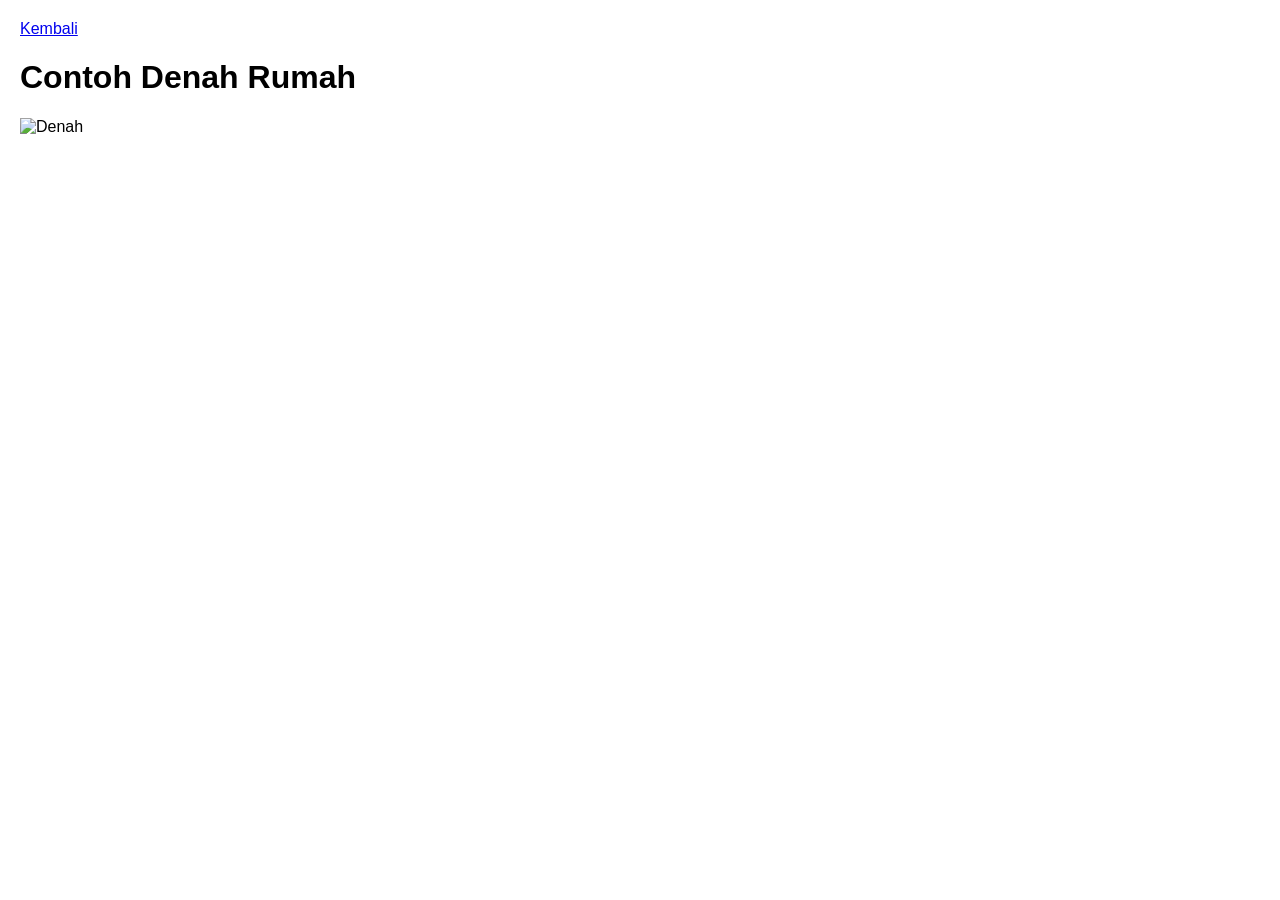
==== denah.html @ 9587e94e "Upload website pages" ====
<!DOCTYPE html>
<html lang="id">
<head>
<meta charset="UTF-8">
<meta name="viewport" content="width=device-width, initial-scale=1.0">
<title>Denah Rumah Interaktif</title>
<link rel="stylesheet" type="text/css" href="style.css">
    <header class="page-header">
        <a href="index.html">Kembali</a>
    </header>
<style>
    body {
        font-family: sans-serif;
        margin: 20px;
    }
    .container {
        display: flex;
        gap: 30px;
        align-items: flex-start;
        flex-wrap: wrap;
    }
    .bagian-kiri {
        flex: 0 0 auto;
    }
    .bagian-kanan {
        flex: 1 1 300px;
        max-width: 500px;
    }
    .info-ruangan {
        display: none;
        margin-top: 20px;
        padding: 20px;
        background-color: #f0f8ff;
        border-left: 5px solid #007bff;
        border-radius: 4px;
        max-width: 500px;
        box-shadow: 0 2px 4px rgba(0,0,0,0.1);
    }

    .info-ruangan:target {
        display: block;
    }

    .tutup {
        text-decoration: none;
        color: white;
        background-color: #dc3545;
        padding: 5px 10px;
        border-radius: 4px;
        float: right;
        font-size: 14px;
    }
</style>
</head>
<body>
    <h1>Contoh Denah Rumah</h1>
    <div class="container">

        <div class="bagian-kiri">
        <div class="denah">
    <img src="images/denah.jpg" usemap="#image-map" alt="Denah">
        </div>
    <map name="image-map">
        <area target="" alt="Ruang Keluarga" title="Ruang Keluarga" href="#ruang-keluarga" coords="86,597,313,595,315,449,87,452" shape="poly">
        <area target="" alt="Kamar Utama" title="Kamar Utama" href="#kamar-utama" coords="491,452,323,454,324,621,491,621" shape="poly">
        <area target="" alt="Kamar 1" title="Kamar 1" href="#kamar-1" coords="85,443,86,293,261,297,262,445" shape="poly">
        <area target="" alt="Kamar 2" title="Kamar 2" href="#kamar-2" coords="84,290,264,288,261,141,87,143" shape="poly">
        <area target="" alt="WC" title="WC" href="#wc" coords="83,139,177,139,175,39,83,37" shape="poly">
        <area target="" alt="Tempat nyuci" title="Tempat nyuci" href="#tempat-nyuci" coords="180,40,266,39,267,137,181,138" shape="poly">
        <area target="" alt="Dapur & Ruang makan" title="Dapur & Ruang makan" href="#dapur" coords="268,39,492,39,491,241,267,244" shape="poly">
        <area target="" alt="Ruang Tamu" title="Ruang Tamu" href="#ruang-tamu" coords="269,447,498,443,493,241,268,245" shape="poly">
        <area target="" alt="Teras depan" title="Teras depan" href="#teras-depan" coords="500,255,539,255,538,443,499,440" shape="poly">
        <area target="" alt="Teras belakang" title="Teras belakang" href="#teras-belakang" coords="311,607,311,676,92,679,95,607" shape="poly">
    </map>
</div>

    <div class="bagian-kanan">
    <div id="ruang-keluarga" class="info-ruangan">
        <a href="#" class="tutup">✖</a>
        <h2>Ruang Keluarga</h2>
        <p>Ruang keluarga adalah pusat berkumpul dan bersantai bersama keluarga, dilengkapi dengan sofa yang nyaman.</p>
    </div>

    <div id="kamar-utama" class="info-ruangan">
        <a href="#" class="tutup">✖</a>
        <h2>Kamar Tidur utama</h2>
        <p>Terdapat Kamar tidur utama dengan ukuran yang lebih luas dan tempat tidur ganda. Serta</p>
        <p>- Tempat tidur: berfungsi untuk tempat beristirahat.</p>
        <p>- Kasur: alas untuk tidur.</p>
        <p>- Bantal: penyangga kepala</p>
        <p>- Selimut: memberikan kehangatan</p>
        <p>- Karpet: memperindah ruangan</p>
        <p>- Jendela: memberikan cahaya dan udara alami</p>
    </div>

    <div id="kamar-1" class="info-ruangan">
        <a href="#" class="tutup">✖</a>
        <h2>Kamar 1</h2>
        <p>Kamar tidur standar untuk anak atau tamu.</p>
    </div>

    <div id="kamar-2" class="info-ruangan">
        <a href="#" class="tutup">✖</a>
        <h2>Kamar 2</h2>
        <p>kamar tidur standar untuk saudara dan kerabat jauh ataupun kakek nenek yang sedang berlibur</p>
    </div>

    <div id="wc" class="info-ruangan">
        <a href="#" class="tutup">✖</a>
        <h2>Kamar mandi</h2>
        <p> Terdapat</p>
        <p>- Kloset: Tempat pembuangan air</p>
        <p>- Shower: alat untuk mandi</p>
        <p>- Keramik lantai: permukaan lantai kamar mandi</p>
        <p>- Saluran pembuangan: mengalirkan air bekas mandi</p>
    </div>

    <div id="tempat-nyuci" class="info-ruangan">
        <a href="#" class="tutup">✖</a>
        <h2>Ruang cuci Baju</h2>
        <p>Terdapat</p>
        <p>-Area cuci baju: tempat membersihkan baju.</p>
        <p>-Mesin cuci: fasilitas untuk mencuci baju.</p>
        <p>-Lantai keramik: mempermudah pembersihan.</p>
        <p>-Dinding keramik: melindungi dinding dari kelembapan.</p>
        </div>

    <div id="dapur" class="info-ruangan">
        <a href="#" class="tutup">✖</a>
        <h2>Dapur & Ruang Makan</h2>
        <p>Area untuk memasak yang terhubung langsung dengan meja makan keluarga.</p>
    </div>

    <div id="ruang-tamu" class="info-ruangan">
        <a href="#" class="tutup">✖</a>
        <h2>Ruang Tamu</h2>
        <p>Ruang untuk menerima tetamu, berkumpul, berehat dan aktiviti keluarga.</p>
        <p>Terdapat</p>
        <p>-Sofa: untuk Bersantai dan juga beristirahat</p>
        <p>-Karpet: digunakan untuk memberi kenyamanan untuk merasa nyaman saat meletakkan kedua kaki dan sedikit skeindahan saat memandang ke bawah</p>
    </div>

    <div id="teras-depan" class="info-ruangan">
        <a href="#" class="tutup">✖</a>
        <h2>Teras depan</h2>
        <p>Area berpaving yang terlihat seperti halaman atau teras depan.</p>
    </div>

    <div id="teras-belakang" class="info-ruangan">
        <a href="#" class="tutup">✖</a>
        <h2>Teras Samping </h2>
        <p>Area berpaving yang berfungsi sebagai jalur akses atau halaman samping.</p>
    </div>
    </div>
    </div>
</body>
</html>
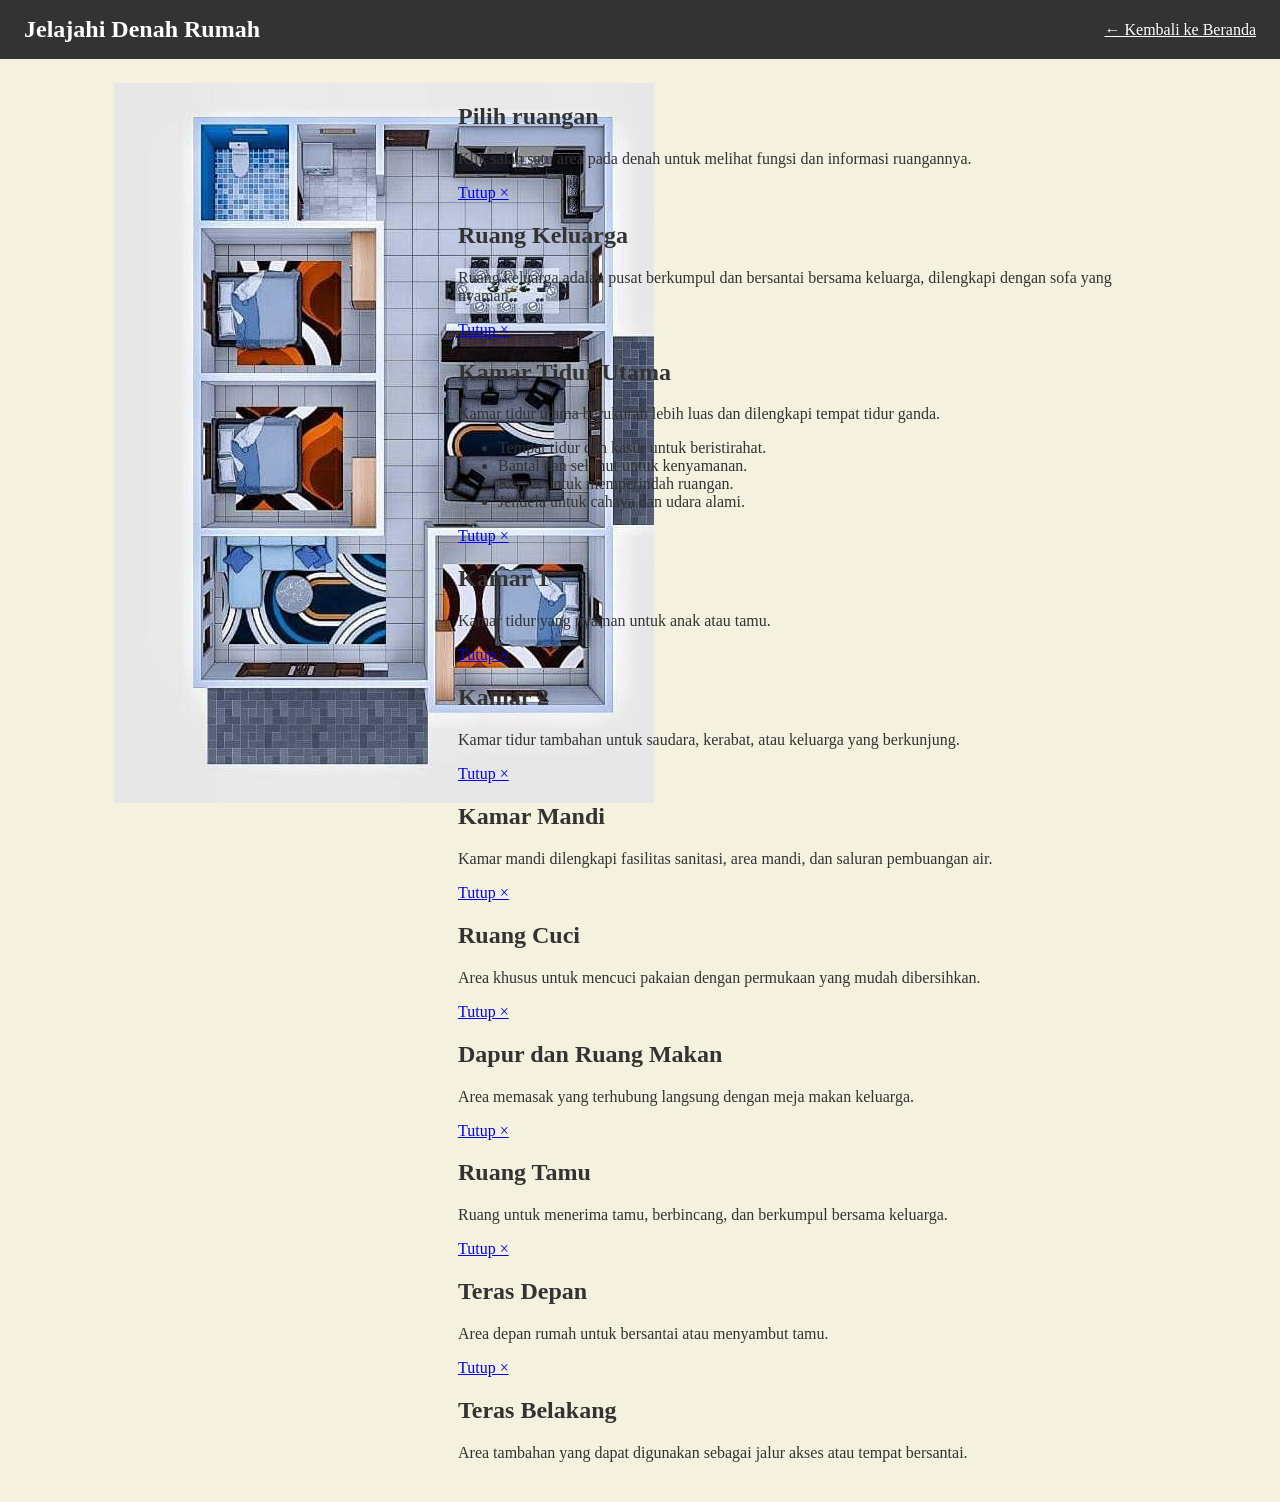
==== commit 39103cc5: "Perbarui tampilan halaman utama" ====
--- a/denah.html
+++ b/denah.html
@@ -1,157 +1,108 @@
 <!DOCTYPE html>
 <html lang="id">
 <head>
-<meta charset="UTF-8">
-<meta name="viewport" content="width=device-width, initial-scale=1.0">
-<title>Denah Rumah Interaktif</title>
-<link rel="stylesheet" type="text/css" href="style.css">
-    <header class="page-header">
-        <a href="index.html">Kembali</a>
-    </header>
-<style>
-    body {
-        font-family: sans-serif;
-        margin: 20px;
-    }
-    .container {
-        display: flex;
-        gap: 30px;
-        align-items: flex-start;
-        flex-wrap: wrap;
-    }
-    .bagian-kiri {
-        flex: 0 0 auto;
-    }
-    .bagian-kanan {
-        flex: 1 1 300px;
-        max-width: 500px;
-    }
-    .info-ruangan {
-        display: none;
-        margin-top: 20px;
-        padding: 20px;
-        background-color: #f0f8ff;
-        border-left: 5px solid #007bff;
-        border-radius: 4px;
-        max-width: 500px;
-        box-shadow: 0 2px 4px rgba(0,0,0,0.1);
-    }
-
-    .info-ruangan:target {
-        display: block;
-    }
-
-    .tutup {
-        text-decoration: none;
-        color: white;
-        background-color: #dc3545;
-        padding: 5px 10px;
-        border-radius: 4px;
-        float: right;
-        font-size: 14px;
-    }
-</style>
+    <meta charset="UTF-8">
+    <meta name="viewport" content="width=device-width, initial-scale=1.0">
+    <meta name="theme-color" content="#f7f5ef">
+    <title>Denah Rumah Interaktif</title>
+    <link rel="stylesheet" href="css/style.css">
 </head>
 <body>
-    <h1>Contoh Denah Rumah</h1>
-    <div class="container">
+    <header class="page-header">
+        <h1>Jelajahi Denah Rumah</h1>
+        <a href="index.html">← Kembali ke Beranda</a>
+    </header>
 
-        <div class="bagian-kiri">
-        <div class="denah">
-    <img src="images/denah.jpg" usemap="#image-map" alt="Denah">
-        </div>
-    <map name="image-map">
-        <area target="" alt="Ruang Keluarga" title="Ruang Keluarga" href="#ruang-keluarga" coords="86,597,313,595,315,449,87,452" shape="poly">
-        <area target="" alt="Kamar Utama" title="Kamar Utama" href="#kamar-utama" coords="491,452,323,454,324,621,491,621" shape="poly">
-        <area target="" alt="Kamar 1" title="Kamar 1" href="#kamar-1" coords="85,443,86,293,261,297,262,445" shape="poly">
-        <area target="" alt="Kamar 2" title="Kamar 2" href="#kamar-2" coords="84,290,264,288,261,141,87,143" shape="poly">
-        <area target="" alt="WC" title="WC" href="#wc" coords="83,139,177,139,175,39,83,37" shape="poly">
-        <area target="" alt="Tempat nyuci" title="Tempat nyuci" href="#tempat-nyuci" coords="180,40,266,39,267,137,181,138" shape="poly">
-        <area target="" alt="Dapur & Ruang makan" title="Dapur & Ruang makan" href="#dapur" coords="268,39,492,39,491,241,267,244" shape="poly">
-        <area target="" alt="Ruang Tamu" title="Ruang Tamu" href="#ruang-tamu" coords="269,447,498,443,493,241,268,245" shape="poly">
-        <area target="" alt="Teras depan" title="Teras depan" href="#teras-depan" coords="500,255,539,255,538,443,499,440" shape="poly">
-        <area target="" alt="Teras belakang" title="Teras belakang" href="#teras-belakang" coords="311,607,311,676,92,679,95,607" shape="poly">
-    </map>
-</div>
+    <main class="layout interactive-layout">
+        <section class="bagian-kiri" aria-label="Denah interaktif">
+            <div class="denah">
+                <img src="images/denah.jpg" usemap="#image-map" alt="Denah rumah interaktif. Pilih area ruangan untuk melihat keterangannya." width="540" height="720">
+            </div>
+            <map name="image-map">
+                <area alt="Ruang Keluarga" title="Ruang Keluarga" href="#ruang-keluarga" coords="86,597,313,595,315,449,87,452" shape="poly">
+                <area alt="Kamar Utama" title="Kamar Utama" href="#kamar-utama" coords="491,452,323,454,324,621,491,621" shape="poly">
+                <area alt="Kamar 1" title="Kamar 1" href="#kamar-1" coords="85,443,86,293,261,297,262,445" shape="poly">
+                <area alt="Kamar 2" title="Kamar 2" href="#kamar-2" coords="84,290,264,288,261,141,87,143" shape="poly">
+                <area alt="WC" title="WC" href="#wc" coords="83,139,177,139,175,39,83,37" shape="poly">
+                <area alt="Tempat cuci" title="Tempat cuci" href="#tempat-nyuci" coords="180,40,266,39,267,137,181,138" shape="poly">
+                <area alt="Dapur dan ruang makan" title="Dapur dan ruang makan" href="#dapur" coords="268,39,492,39,491,241,267,244" shape="poly">
+                <area alt="Ruang Tamu" title="Ruang Tamu" href="#ruang-tamu" coords="269,447,498,443,493,241,268,245" shape="poly">
+                <area alt="Teras depan" title="Teras depan" href="#teras-depan" coords="500,255,539,255,538,443,499,440" shape="poly">
+                <area alt="Teras belakang" title="Teras belakang" href="#teras-belakang" coords="311,607,311,676,92,679,95,607" shape="poly">
+            </map>
+        </section>
 
-    <div class="bagian-kanan">
-    <div id="ruang-keluarga" class="info-ruangan">
-        <a href="#" class="tutup">✖</a>
-        <h2>Ruang Keluarga</h2>
-        <p>Ruang keluarga adalah pusat berkumpul dan bersantai bersama keluarga, dilengkapi dengan sofa yang nyaman.</p>
-    </div>
+        <section class="bagian-kanan" aria-label="Informasi ruangan">
+            <div class="interaction-hint">
+                <h2>Pilih ruangan</h2>
+                <p>Klik salah satu area pada denah untuk melihat fungsi dan informasi ruangannya.</p>
+            </div>
+            <article id="ruang-keluarga" class="info-ruangan">
+                <a href="#" class="tutup" aria-label="Tutup informasi">Tutup ×</a>
+                <h2>Ruang Keluarga</h2>
+                <p>Ruang keluarga adalah pusat berkumpul dan bersantai bersama keluarga, dilengkapi dengan sofa yang nyaman.</p>
+            </article>
 
-    <div id="kamar-utama" class="info-ruangan">
-        <a href="#" class="tutup">✖</a>
-        <h2>Kamar Tidur utama</h2>
-        <p>Terdapat Kamar tidur utama dengan ukuran yang lebih luas dan tempat tidur ganda. Serta</p>
-        <p>- Tempat tidur: berfungsi untuk tempat beristirahat.</p>
-        <p>- Kasur: alas untuk tidur.</p>
-        <p>- Bantal: penyangga kepala</p>
-        <p>- Selimut: memberikan kehangatan</p>
-        <p>- Karpet: memperindah ruangan</p>
-        <p>- Jendela: memberikan cahaya dan udara alami</p>
-    </div>
+            <article id="kamar-utama" class="info-ruangan">
+                <a href="#" class="tutup" aria-label="Tutup informasi">Tutup ×</a>
+                <h2>Kamar Tidur Utama</h2>
+                <p>Kamar tidur utama berukuran lebih luas dan dilengkapi tempat tidur ganda.</p>
+                <ul>
+                    <li>Tempat tidur dan kasur untuk beristirahat.</li>
+                    <li>Bantal dan selimut untuk kenyamanan.</li>
+                    <li>Karpet untuk memperindah ruangan.</li>
+                    <li>Jendela untuk cahaya dan udara alami.</li>
+                </ul>
+            </article>
 
-    <div id="kamar-1" class="info-ruangan">
-        <a href="#" class="tutup">✖</a>
-        <h2>Kamar 1</h2>
-        <p>Kamar tidur standar untuk anak atau tamu.</p>
-    </div>
+            <article id="kamar-1" class="info-ruangan">
+                <a href="#" class="tutup" aria-label="Tutup informasi">Tutup ×</a>
+                <h2>Kamar 1</h2>
+                <p>Kamar tidur yang nyaman untuk anak atau tamu.</p>
+            </article>
 
-    <div id="kamar-2" class="info-ruangan">
-        <a href="#" class="tutup">✖</a>
-        <h2>Kamar 2</h2>
-        <p>kamar tidur standar untuk saudara dan kerabat jauh ataupun kakek nenek yang sedang berlibur</p>
-    </div>
+            <article id="kamar-2" class="info-ruangan">
+                <a href="#" class="tutup" aria-label="Tutup informasi">Tutup ×</a>
+                <h2>Kamar 2</h2>
+                <p>Kamar tidur tambahan untuk saudara, kerabat, atau keluarga yang berkunjung.</p>
+            </article>
 
-    <div id="wc" class="info-ruangan">
-        <a href="#" class="tutup">✖</a>
-        <h2>Kamar mandi</h2>
-        <p> Terdapat</p>
-        <p>- Kloset: Tempat pembuangan air</p>
-        <p>- Shower: alat untuk mandi</p>
-        <p>- Keramik lantai: permukaan lantai kamar mandi</p>
-        <p>- Saluran pembuangan: mengalirkan air bekas mandi</p>
-    </div>
+            <article id="wc" class="info-ruangan">
+                <a href="#" class="tutup" aria-label="Tutup informasi">Tutup ×</a>
+                <h2>Kamar Mandi</h2>
+                <p>Kamar mandi dilengkapi fasilitas sanitasi, area mandi, dan saluran pembuangan air.</p>
+            </article>
 
-    <div id="tempat-nyuci" class="info-ruangan">
-        <a href="#" class="tutup">✖</a>
-        <h2>Ruang cuci Baju</h2>
-        <p>Terdapat</p>
-        <p>-Area cuci baju: tempat membersihkan baju.</p>
-        <p>-Mesin cuci: fasilitas untuk mencuci baju.</p>
-        <p>-Lantai keramik: mempermudah pembersihan.</p>
-        <p>-Dinding keramik: melindungi dinding dari kelembapan.</p>
-        </div>
+            <article id="tempat-nyuci" class="info-ruangan">
+                <a href="#" class="tutup" aria-label="Tutup informasi">Tutup ×</a>
+                <h2>Ruang Cuci</h2>
+                <p>Area khusus untuk mencuci pakaian dengan permukaan yang mudah dibersihkan.</p>
+            </article>
 
-    <div id="dapur" class="info-ruangan">
-        <a href="#" class="tutup">✖</a>
-        <h2>Dapur & Ruang Makan</h2>
-        <p>Area untuk memasak yang terhubung langsung dengan meja makan keluarga.</p>
-    </div>
+            <article id="dapur" class="info-ruangan">
+                <a href="#" class="tutup" aria-label="Tutup informasi">Tutup ×</a>
+                <h2>Dapur dan Ruang Makan</h2>
+                <p>Area memasak yang terhubung langsung dengan meja makan keluarga.</p>
+            </article>
 
-    <div id="ruang-tamu" class="info-ruangan">
-        <a href="#" class="tutup">✖</a>
-        <h2>Ruang Tamu</h2>
-        <p>Ruang untuk menerima tetamu, berkumpul, berehat dan aktiviti keluarga.</p>
-        <p>Terdapat</p>
-        <p>-Sofa: untuk Bersantai dan juga beristirahat</p>
-        <p>-Karpet: digunakan untuk memberi kenyamanan untuk merasa nyaman saat meletakkan kedua kaki dan sedikit skeindahan saat memandang ke bawah</p>
-    </div>
+            <article id="ruang-tamu" class="info-ruangan">
+                <a href="#" class="tutup" aria-label="Tutup informasi">Tutup ×</a>
+                <h2>Ruang Tamu</h2>
+                <p>Ruang untuk menerima tamu, berbincang, dan berkumpul bersama keluarga.</p>
+            </article>
 
-    <div id="teras-depan" class="info-ruangan">
-        <a href="#" class="tutup">✖</a>
-        <h2>Teras depan</h2>
-        <p>Area berpaving yang terlihat seperti halaman atau teras depan.</p>
-    </div>
+            <article id="teras-depan" class="info-ruangan">
+                <a href="#" class="tutup" aria-label="Tutup informasi">Tutup ×</a>
+                <h2>Teras Depan</h2>
+                <p>Area depan rumah untuk bersantai atau menyambut tamu.</p>
+            </article>
 
-    <div id="teras-belakang" class="info-ruangan">
-        <a href="#" class="tutup">✖</a>
-        <h2>Teras Samping </h2>
-        <p>Area berpaving yang berfungsi sebagai jalur akses atau halaman samping.</p>
-    </div>
-    </div>
-    </div>
+            <article id="teras-belakang" class="info-ruangan">
+                <a href="#" class="tutup" aria-label="Tutup informasi">Tutup ×</a>
+                <h2>Teras Belakang</h2>
+                <p>Area tambahan yang dapat digunakan sebagai jalur akses atau tempat bersantai.</p>
+            </article>
+        </section>
+    </main>
 </body>
-</html>+</html>
--- a/css/style.css
+++ b/css/style.css
@@ -0,0 +1,99 @@
+* {
+    box-sizing: border-box;
+}
+
+body {
+    margin: 0;
+    background-color: #F4F1DE;
+    color: #333;
+    font-family: "Times New Roman", serif;
+}
+
+.page-header {
+    display: flex;
+    justify-content: space-between;
+    align-items: center;
+    gap: 16px;
+    padding: 16px 24px;
+    background-color: #333;
+    color: #FFFFFF;
+}
+
+.page-header h1 {
+    margin: 0;
+    font-size: 1.5rem;
+}
+
+.page-header a {
+    color: #FFFFFF;
+}
+
+.layout {
+    display: grid;
+    grid-template-columns: 320px minmax(0, 1fr);
+    align-items: start;
+    gap: 24px;
+    max-width: 1100px;
+    margin: 0 auto;
+    padding: 24px;
+}
+
+.map-panel,
+.details {
+    padding: 20px;
+    background-color: #FFFFFF;
+    border-radius: 8px;
+}
+
+.map-panel {
+    overflow-x: auto;
+}
+
+.map-panel img {
+    display: block;
+    width: 280px;
+    height: auto;
+}
+
+.map-panel img.terrace-image {
+    width: 100px;
+}
+
+.details h2 {
+    margin-top: 0;
+}
+
+.table-wrap {
+    overflow-x: auto;
+}
+
+table {
+    width: 100%;
+    border-collapse: collapse;
+}
+
+th,
+td {
+    padding: 10px;
+    border: 1px solid #D6D6D6;
+    text-align: left;
+}
+
+th {
+    background-color: #333;
+    color: #FFFFFF;
+}
+
+tr:target {
+    background-color: #F4F1DE;
+}
+
+@media (max-width: 600px) {
+    .page-header {
+        flex-wrap: wrap;
+    }
+
+    .layout {
+        grid-template-columns: 1fr;
+    }
+}
